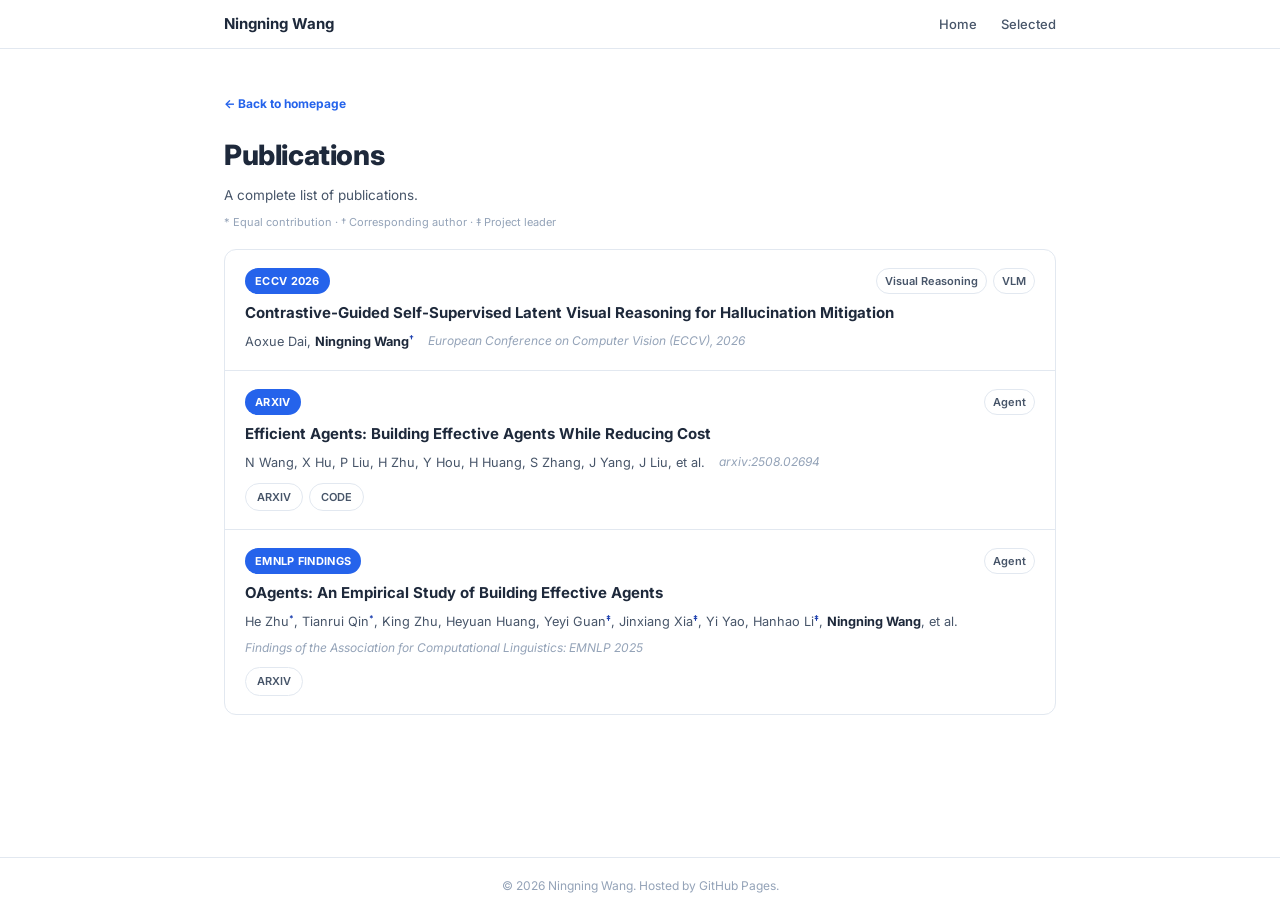
==== publications.html @ e95a86cf "Add publications page and simplify homepage design" ====
<!DOCTYPE html>
<html lang="en">
<head>
  <meta charset="UTF-8" />
  <meta name="viewport" content="width=device-width, initial-scale=1.0" />
  <title>Publications | Academic Homepage</title>
  <meta name="description" content="Complete publication list." />
  <link rel="preconnect" href="https://fonts.googleapis.com" />
  <link rel="preconnect" href="https://fonts.gstatic.com" crossorigin />
  <link href="https://fonts.googleapis.com/css2?family=Inter:wght@400;500;600;700;800&display=swap" rel="stylesheet" />
  <link rel="stylesheet" href="style.css?v=20260720" />
</head>
<body>

<nav>
  <div class="container">
    <a class="nav-name" id="nav-name" href="index.html"></a>
    <ul class="nav-links">
      <li><a href="index.html">Home</a></li>
      <li><a href="index.html#publications">Selected</a></li>
    </ul>
  </div>
</nav>

<main class="all-publications-page">
  <div class="container">
    <a class="page-back-link" href="index.html#publications">← Back to homepage</a>
    <h1 class="page-title">Publications</h1>
    <p class="page-intro">A complete list of publications.</p>
    <p class="author-legend">* Equal contribution · † Corresponding author · ‡ Project leader</p>
    <div class="all-pub-list" id="all-pub-list"></div>
  </div>
</main>

<footer>
  <div class="container">
    <p id="footer-text"></p>
  </div>
</footer>

<script src="data.js?v=20260720"></script>
<script>
(function () {
  const d = siteData;
  const publications = [
    ...(d.publications || []),
    ...(d.additionalPublications || []),
  ];

  document.title = "Publications | " + d.profile.name;
  document.getElementById("nav-name").textContent = d.profile.name;
  document.getElementById("footer-text").textContent = d.footer.text;

  const listEl = document.getElementById("all-pub-list");
  if (publications.length === 0) {
    listEl.innerHTML =
      '<div class="empty-placeholder">Publications will be listed here.</div>';
    return;
  }

  publications.forEach((p) => {
    const item = document.createElement("article");
    item.className = "all-pub-item";

    const badges = [
      p.venueShort
        ? `<span class="pub-venue-badge">${p.venueShort}</span>`
        : "",
      p.highlight
        ? `<span class="pub-highlight">${p.highlight}</span>`
        : "",
    ]
      .filter(Boolean)
      .join("");

    const tags = (p.tags || [])
      .map((tag) => `<span class="pub-tag">${tag}</span>`)
      .join("");

    const links = (p.links || [])
      .map(
        (link) =>
          `<a class="pub-link" href="${link.url}" target="_blank" rel="noopener">${link.label}</a>`
      )
      .join("");

    const selfMarkup = `<span class="self">${d.profile.name}</span>`;
    const authorsHtml = (p.authors || "")
      .split(d.profile.name)
      .join(selfMarkup);

    item.innerHTML = `
      <div class="all-pub-header">
        <div>${badges}</div>
        <div class="pub-tags">${tags}</div>
      </div>
      <div class="all-pub-title">${p.title}</div>
      <div class="all-pub-meta">
        <span class="all-pub-authors">${authorsHtml}</span>
        <span class="all-pub-venue">${p.venue}</span>
      </div>
      ${links ? `<div class="all-pub-links">${links}</div>` : ""}
    `;
    listEl.appendChild(item);
  });
})();
</script>

</body>
</html>
---- style.css ----
:root {
  --accent: #2563eb;
  --accent-light: #dbeafe;
  --accent-border: #bfdbfe;
  --accent-dark: #1e40af;
  --text-primary: #1e293b;
  --text-secondary: #475569;
  --text-muted: #94a3b8;
  --bg: #ffffff;
  --bg-alt: #f8fafc;
  --border: #e2e8f0;
  --radius: 12px;
  --max-width: 880px;
}

*,
*::before,
*::after {
  margin: 0;
  padding: 0;
  box-sizing: border-box;
}

html {
  scroll-behavior: smooth;
}

body {
  font-family: "Inter", -apple-system, BlinkMacSystemFont, "Segoe UI", Roboto,
    sans-serif;
  color: var(--text-primary);
  background: var(--bg);
  line-height: 1.65;
  font-size: 15px;
  -webkit-font-smoothing: antialiased;
}

a {
  color: var(--accent);
  text-decoration: none;
  transition: color 0.2s;
}

a:hover {
  color: var(--accent-dark);
  text-decoration: underline;
}

.container {
  max-width: var(--max-width);
  margin: 0 auto;
  padding: 0 24px;
}

/* ── Navigation ── */

nav {
  position: sticky;
  top: 0;
  z-index: 100;
  background: rgba(255, 255, 255, 0.88);
  backdrop-filter: blur(12px);
  border-bottom: 1px solid var(--border);
}

nav .container {
  display: flex;
  align-items: center;
  justify-content: space-between;
  height: 48px;
}

nav .nav-name {
  font-weight: 700;
  font-size: 15px;
  color: var(--text-primary);
}

nav a.nav-name:hover {
  color: var(--text-primary);
  text-decoration: none;
}

nav .nav-links {
  display: flex;
  gap: 24px;
  list-style: none;
}

nav .nav-links a {
  font-size: 13px;
  font-weight: 500;
  color: var(--text-secondary);
  transition: color 0.2s;
}

nav .nav-links a:hover {
  color: var(--accent);
  text-decoration: none;
}

/* ── Profile ── */

.profile {
  padding: 36px 0 24px;
}

.profile-inner {
  display: flex;
  gap: 32px;
  align-items: center;
}

.profile-photo-wrapper {
  flex-shrink: 0;
}

.profile-photo {
  width: 140px;
  height: 140px;
  border-radius: 50%;
  object-fit: cover;
  border: 2px solid var(--border);
  display: block;
}

.profile-info {
  flex: 1;
  min-width: 0;
}

.profile-info h1 {
  font-size: 28px;
  font-weight: 800;
  letter-spacing: -0.4px;
  margin-bottom: 2px;
}

.profile-subtitle {
  font-size: 14px;
  color: var(--text-secondary);
  margin-bottom: 10px;
}

.profile-full {
  margin-top: 20px;
}

.profile-bio {
  font-size: 14px;
  color: var(--text-secondary);
  line-height: 1.7;
  margin-bottom: 12px;
}

.profile-bio a {
  font-weight: 500;
}

.profile-interests {
  display: flex;
  align-items: center;
  gap: 10px;
}

.profile-interests-label {
  font-weight: 600;
  font-size: 14px;
  color: var(--text-primary);
  white-space: nowrap;
}

/* Social Icons */

.social-links {
  display: flex;
  gap: 12px;
  align-items: center;
  margin-bottom: 14px;
}

.social-link {
  display: inline-flex;
  align-items: center;
  justify-content: center;
  width: 32px;
  height: 32px;
  border-radius: 50%;
  transition: all 0.2s;
}

.social-link:hover {
  text-decoration: none;
  transform: translateY(-2px);
  opacity: 0.7;
}

.social-link img {
  width: 22px;
  height: 22px;
  display: block;
}

/* Research Interests */

.research-interests {
  display: flex;
  flex-wrap: wrap;
  gap: 6px;
}

.interest-tag {
  display: inline-block;
  padding: 3px 12px;
  background: var(--accent-light);
  color: var(--accent-dark);
  border-radius: 20px;
  font-size: 12px;
  font-weight: 600;
}

/* ── Section Common ── */

.section {
  padding: 24px 0;
}

.section-title {
  font-size: 20px;
  font-weight: 700;
  color: var(--text-primary);
  margin-bottom: 16px;
  padding-bottom: 6px;
  border-bottom: 2px solid var(--accent);
  display: inline-block;
}

.section-heading {
  display: flex;
  align-items: center;
  justify-content: space-between;
  gap: 16px;
  margin-bottom: 8px;
}

.section-heading .section-title {
  margin-bottom: 0;
}

.view-all-link {
  flex-shrink: 0;
  font-size: 12px;
  font-weight: 700;
}

.view-all-link:hover {
  text-decoration: none;
}

.author-legend {
  margin-bottom: 14px;
  color: var(--text-muted);
  font-size: 11px;
  line-height: 1.5;
}

/* ── Academic Journey ── */

.timeline {
  position: relative;
  padding-left: 24px;
}

.timeline::before {
  content: "";
  position: absolute;
  left: 4px;
  top: 4px;
  bottom: 4px;
  width: 2px;
  background: var(--border);
}

.timeline-item {
  position: relative;
  margin-bottom: 20px;
}

.timeline-item:last-child {
  margin-bottom: 0;
}

.timeline-item::before {
  content: "";
  position: absolute;
  left: -24px;
  top: 6px;
  width: 10px;
  height: 10px;
  border-radius: 50%;
  background: var(--accent);
  border: 2px solid #fff;
  box-shadow: 0 0 0 2px var(--accent);
}

.timeline-institution {
  font-size: 15px;
  font-weight: 700;
}

.timeline-degree {
  font-size: 13px;
  color: var(--text-secondary);
  margin-top: 1px;
}

.timeline-meta {
  display: flex;
  flex-wrap: wrap;
  gap: 8px;
  align-items: center;
  margin-top: 4px;
}

.timeline-period {
  font-size: 12px;
  color: var(--text-muted);
  font-weight: 500;
}

.timeline-status {
  display: inline-block;
  padding: 1px 8px;
  background: var(--accent-light);
  color: var(--accent-dark);
  border-radius: 3px;
  font-size: 11px;
  font-weight: 600;
}

/* ── News ── */

.news-list {
  list-style: none;
  padding: 6px 16px;
  background: #fff;
  border: 1px solid var(--border);
  border-radius: 14px;
}

.news-item {
  display: flex;
  gap: 20px;
  padding: 13px 4px;
  border-bottom: 1px solid var(--border);
  align-items: flex-start;
}

.news-item:last-child {
  border-bottom: none;
}

.news-date {
  flex-shrink: 0;
  display: inline-flex;
  align-items: center;
  justify-content: center;
  width: 94px;
  padding: 4px 9px;
  background: var(--accent-light);
  border: 1px solid var(--accent-border);
  border-radius: 999px;
  color: var(--accent-dark);
  font-size: 11px;
  font-weight: 700;
  letter-spacing: 0.02em;
  line-height: 1.35;
  font-variant-numeric: tabular-nums;
}

.news-content {
  padding-top: 2px;
  font-size: 13.5px;
  font-weight: 500;
  color: var(--text-secondary);
  line-height: 1.65;
}

.empty-placeholder {
  padding: 24px;
  text-align: center;
  color: var(--text-muted);
  font-size: 13px;
  background: var(--bg-alt);
  border-radius: var(--radius);
  border: 1px dashed var(--border);
}

/* ── Honors & Awards ── */

.honors-list {
  list-style: none;
  padding: 6px 16px;
  background: #fff;
  border: 1px solid var(--border);
  border-radius: 14px;
}

.honor-item {
  display: flex;
  justify-content: space-between;
  gap: 20px;
  align-items: flex-start;
  padding: 13px 4px;
  border-bottom: 1px solid var(--border);
}

.honor-item:last-child {
  border-bottom: none;
}

.honor-title {
  padding-top: 2px;
  color: var(--text-secondary);
  font-size: 13.5px;
  font-weight: 600;
  line-height: 1.6;
}

.honor-date {
  flex-shrink: 0;
  display: inline-flex;
  align-items: center;
  justify-content: center;
  min-width: 88px;
  padding: 4px 9px;
  background: var(--accent-light);
  border: 1px solid var(--accent-border);
  border-radius: 999px;
  color: var(--accent-dark);
  font-size: 11px;
  font-weight: 700;
  line-height: 1.35;
  font-variant-numeric: tabular-nums;
}

/* ── Publications ── */

.pub-list {
  display: flex;
  flex-direction: column;
  overflow: hidden;
  background: #fff;
  border: 1px solid var(--border);
  border-radius: var(--radius);
}

.pub-item {
  display: grid;
  grid-template-columns: 260px minmax(0, 1fr);
  gap: 22px;
  align-items: stretch;
  padding: 16px;
  background: #fff;
  border-bottom: 1px solid var(--border);
  transition: background-color 0.2s;
}

.pub-item:last-child {
  border-bottom: none;
}

.pub-item:hover {
  background: var(--bg-alt);
}

.pub-visual {
  width: 100%;
  min-height: 150px;
  overflow: hidden;
  background: #fff;
  border: 1px solid var(--border);
  border-radius: 8px;
  transform: rotate(-0.65deg);
  transform-origin: center;
}

.pub-thumb {
  display: block;
  width: 100%;
  height: 100%;
  min-height: 150px;
  object-fit: cover;
  border-radius: inherit;
  background: var(--bg-alt);
}

.pub-visual-placeholder {
  min-height: 120px;
  background: var(--bg-alt);
}

.pub-body {
  display: flex;
  flex-direction: column;
  justify-content: center;
  flex: 1;
  min-width: 0;
}

.pub-header {
  display: flex;
  align-items: flex-start;
  gap: 8px;
  margin-bottom: 9px;
}

.pub-venue-badge {
  flex-shrink: 0;
  display: inline-block;
  padding: 4px 10px;
  background: var(--accent);
  color: #fff;
  border-radius: 999px;
  font-size: 11px;
  font-weight: 700;
  letter-spacing: 0.3px;
  text-transform: uppercase;
}

.pub-highlight {
  display: inline-block;
  padding: 4px 10px;
  background: #fef3c7;
  color: #92400e;
  border-radius: 999px;
  font-size: 11px;
  font-weight: 700;
  border: 1px solid #fde68a;
}

.pub-title {
  font-size: 16px;
  font-weight: 750;
  line-height: 1.42;
  letter-spacing: -0.015em;
}

.pub-tags {
  display: flex;
  gap: 6px;
  flex-wrap: wrap;
  margin-left: auto;
}

.pub-tag {
  display: inline-block;
  padding: 3px 8px;
  background: #fff;
  border: 1px solid var(--border);
  color: var(--text-secondary);
  border-radius: 999px;
  font-size: 11px;
  font-weight: 600;
}

.pub-authors {
  margin-top: 8px;
  font-size: 13.25px;
  color: var(--text-secondary);
  line-height: 1.55;
}

.pub-authors sup {
  position: relative;
  top: -0.1em;
  color: var(--accent-dark);
  font-size: 9px;
  font-weight: 800;
}

.pub-authors .self {
  font-weight: 700;
  color: var(--text-primary);
}

.pub-venue-text {
  margin-top: 3px;
  margin-bottom: 10px;
  font-size: 12.25px;
  color: var(--text-muted);
  font-style: italic;
}

.pub-links {
  display: flex;
  gap: 8px;
  flex-wrap: wrap;
}

.pub-link {
  display: inline-block;
  padding: 4px 11px;
  border: 1px solid var(--border);
  border-radius: 999px;
  font-size: 11px;
  font-weight: 600;
  color: var(--text-secondary);
  background: #fff;
  transition: all 0.2s;
}

.pub-link:hover {
  border-color: var(--accent);
  color: var(--accent);
  text-decoration: none;
}

/* ── All Publications Page ── */

.all-publications-page {
  min-height: calc(100vh - 116px);
  padding: 42px 0 56px;
}

.all-publications-page .author-legend {
  margin-bottom: 0;
}

.page-back-link {
  display: inline-block;
  margin-bottom: 18px;
  font-size: 12px;
  font-weight: 700;
}

.page-back-link:hover {
  text-decoration: none;
}

.page-title {
  margin-bottom: 6px;
  font-size: 28px;
  font-weight: 800;
  letter-spacing: -0.4px;
}

.page-intro {
  margin-bottom: 8px;
  color: var(--text-secondary);
  font-size: 13.5px;
}

.all-pub-list {
  overflow: hidden;
  margin-top: 18px;
  background: #fff;
  border: 1px solid var(--border);
  border-radius: var(--radius);
}

.all-pub-item {
  padding: 18px 20px;
  border-bottom: 1px solid var(--border);
  transition: background-color 0.2s;
}

.all-pub-item:last-child {
  border-bottom: none;
}

.all-pub-item:hover {
  background: var(--bg-alt);
}

.all-pub-header {
  display: flex;
  align-items: flex-start;
  gap: 8px;
  margin-bottom: 8px;
}

.all-pub-title {
  font-size: 15px;
  font-weight: 700;
  line-height: 1.45;
}

.all-pub-meta {
  display: flex;
  flex-wrap: wrap;
  align-items: center;
  gap: 6px 14px;
  margin-top: 7px;
}

.all-pub-authors {
  color: var(--text-secondary);
  font-size: 12.75px;
}

.all-pub-authors .self {
  color: var(--text-primary);
  font-weight: 700;
}

.all-pub-authors sup {
  color: var(--accent-dark);
  font-size: 8px;
  font-weight: 800;
}

.all-pub-venue {
  color: var(--text-muted);
  font-size: 12px;
  font-style: italic;
}

.all-pub-links {
  display: flex;
  flex-wrap: wrap;
  gap: 6px;
  margin-top: 10px;
}

/* ── Footer ── */

footer {
  margin-top: 24px;
  padding: 18px 0;
  border-top: 1px solid var(--border);
  text-align: center;
}

footer p {
  font-size: 12px;
  color: var(--text-muted);
}

/* ── Responsive ── */

@media (max-width: 640px) {
  .container {
    padding: 0 18px;
  }

  .profile-inner {
    flex-direction: column;
    align-items: center;
    text-align: center;
    gap: 16px;
  }

  .profile-photo {
    width: 120px;
    height: 120px;
  }

  .profile-full {
    text-align: center;
  }

  .profile-interests {
    flex-direction: column;
    gap: 6px;
  }

  .social-links {
    justify-content: center;
  }

  .research-interests {
    justify-content: center;
  }

  .profile-info h1 {
    font-size: 24px;
  }

  .news-item {
    flex-direction: column;
    gap: 7px;
    padding: 12px 2px;
  }

  .news-date {
    width: auto;
  }

  .news-list,
  .honors-list {
    padding: 4px 12px;
  }

  .honor-item {
    flex-direction: column;
    gap: 7px;
    padding: 12px 2px;
  }

  .pub-item {
    grid-template-columns: 1fr;
    gap: 14px;
    padding: 14px;
  }

  .pub-visual {
    width: 100%;
    min-height: 0;
    aspect-ratio: 16 / 9;
    transform: rotate(-0.6deg);
  }

  .pub-thumb {
    min-height: 0;
  }

  .pub-header {
    gap: 7px;
  }

  .pub-tags {
    justify-content: flex-end;
  }

  .pub-title {
    font-size: 15px;
  }

  .all-publications-page {
    padding: 30px 0 44px;
  }

  .page-title {
    font-size: 24px;
  }

  .all-pub-item {
    padding: 15px 14px;
  }

  .all-pub-header {
    flex-direction: column;
  }
}
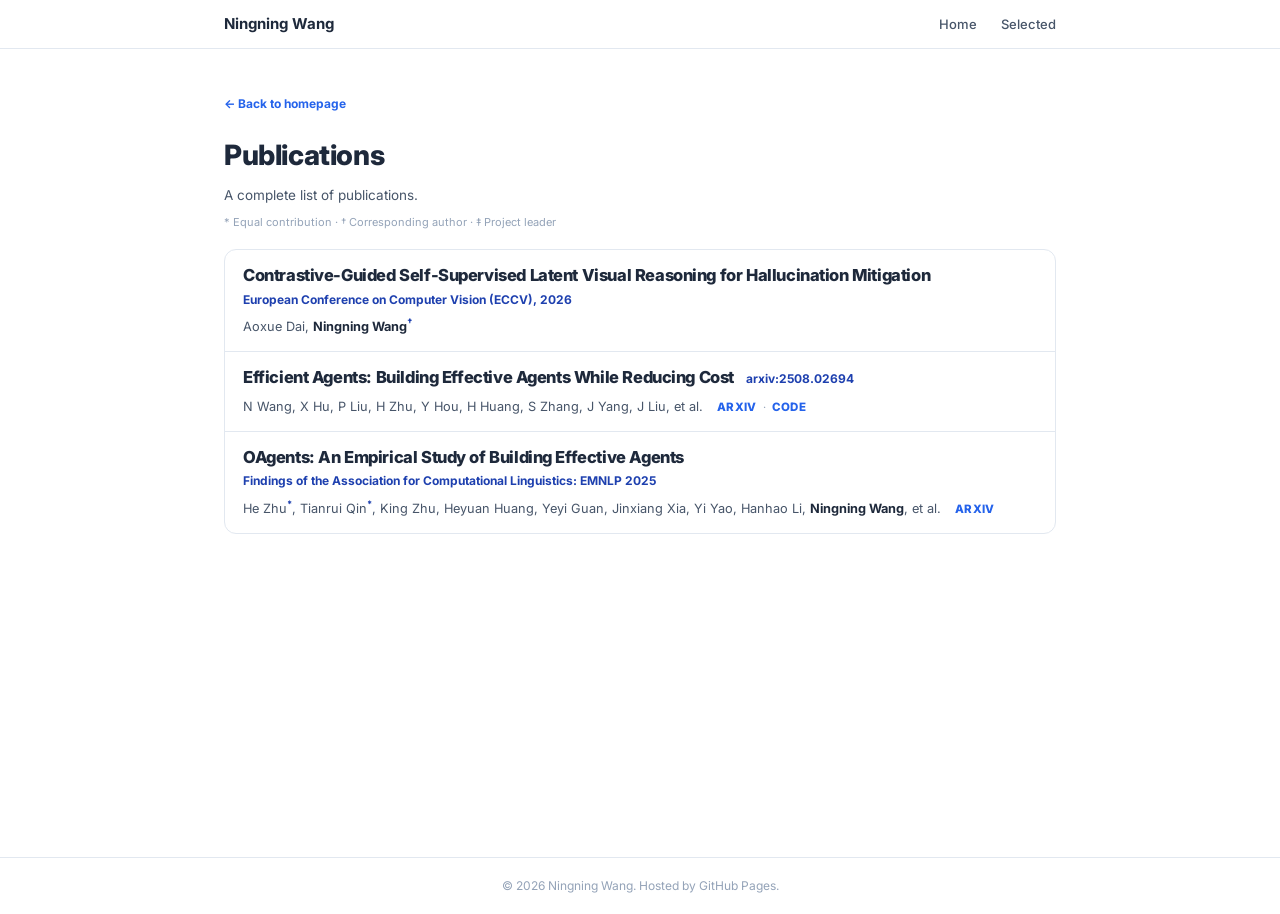
==== commit 04127d43: "Simplify and compact publication listings" ====
--- a/publications.html
+++ b/publications.html
@@ -8,7 +8,7 @@
   <link rel="preconnect" href="https://fonts.googleapis.com" />
   <link rel="preconnect" href="https://fonts.gstatic.com" crossorigin />
   <link href="https://fonts.googleapis.com/css2?family=Inter:wght@400;500;600;700;800&display=swap" rel="stylesheet" />
-  <link rel="stylesheet" href="style.css?v=20260720" />
+  <link rel="stylesheet" href="style.css?v=20260720b" />
 </head>
 <body>
 
@@ -38,7 +38,7 @@
   </div>
 </footer>
 
-<script src="data.js?v=20260720"></script>
+<script src="data.js?v=20260720b"></script>
 <script>
 (function () {
   const d = siteData;
@@ -62,27 +62,12 @@
     const item = document.createElement("article");
     item.className = "all-pub-item";
 
-    const badges = [
-      p.venueShort
-        ? `<span class="pub-venue-badge">${p.venueShort}</span>`
-        : "",
-      p.highlight
-        ? `<span class="pub-highlight">${p.highlight}</span>`
-        : "",
-    ]
-      .filter(Boolean)
-      .join("");
-
-    const tags = (p.tags || [])
-      .map((tag) => `<span class="pub-tag">${tag}</span>`)
-      .join("");
-
     const links = (p.links || [])
       .map(
         (link) =>
           `<a class="pub-link" href="${link.url}" target="_blank" rel="noopener">${link.label}</a>`
       )
-      .join("");
+      .join('<span class="pub-link-separator">·</span>');
 
     const selfMarkup = `<span class="self">${d.profile.name}</span>`;
     const authorsHtml = (p.authors || "")
@@ -90,16 +75,14 @@
       .join(selfMarkup);
 
     item.innerHTML = `
-      <div class="all-pub-header">
-        <div>${badges}</div>
-        <div class="pub-tags">${tags}</div>
+      <div class="pub-primary">
+        <div class="pub-title">${p.title}</div>
+        <div class="pub-venue-inline">${p.venue}</div>
       </div>
-      <div class="all-pub-title">${p.title}</div>
-      <div class="all-pub-meta">
-        <span class="all-pub-authors">${authorsHtml}</span>
-        <span class="all-pub-venue">${p.venue}</span>
+      <div class="pub-secondary">
+        <div class="pub-authors">${authorsHtml}</div>
+        ${links ? `<div class="pub-links">${links}</div>` : ""}
       </div>
-      ${links ? `<div class="all-pub-links">${links}</div>` : ""}
     `;
     listEl.appendChild(item);
   });
--- a/style.css
+++ b/style.css
@@ -457,10 +457,10 @@
 
 .pub-item {
   display: grid;
-  grid-template-columns: 260px minmax(0, 1fr);
-  gap: 22px;
+  grid-template-columns: 230px minmax(0, 1fr);
+  gap: 18px;
   align-items: stretch;
-  padding: 16px;
+  padding: 14px;
   background: #fff;
   border-bottom: 1px solid var(--border);
   transition: background-color 0.2s;
@@ -476,7 +476,7 @@
 
 .pub-visual {
   width: 100%;
-  min-height: 150px;
+  min-height: 128px;
   overflow: hidden;
   background: #fff;
   border: 1px solid var(--border);
@@ -489,7 +489,7 @@
   display: block;
   width: 100%;
   height: 100%;
-  min-height: 150px;
+  min-height: 128px;
   object-fit: cover;
   border-radius: inherit;
   background: var(--bg-alt);
@@ -504,69 +504,42 @@
   display: flex;
   flex-direction: column;
   justify-content: center;
+  gap: 10px;
   flex: 1;
   min-width: 0;
 }
 
-.pub-header {
-  display: flex;
-  align-items: flex-start;
-  gap: 8px;
-  margin-bottom: 9px;
-}
-
-.pub-venue-badge {
-  flex-shrink: 0;
-  display: inline-block;
-  padding: 4px 10px;
-  background: var(--accent);
-  color: #fff;
-  border-radius: 999px;
-  font-size: 11px;
-  font-weight: 700;
-  letter-spacing: 0.3px;
-  text-transform: uppercase;
-}
-
-.pub-highlight {
-  display: inline-block;
-  padding: 4px 10px;
-  background: #fef3c7;
-  color: #92400e;
-  border-radius: 999px;
-  font-size: 11px;
-  font-weight: 700;
-  border: 1px solid #fde68a;
+.pub-primary {
+  display: flex;
+  flex-wrap: wrap;
+  align-items: baseline;
+  gap: 4px 12px;
 }
 
 .pub-title {
-  font-size: 16px;
-  font-weight: 750;
-  line-height: 1.42;
-  letter-spacing: -0.015em;
-}
-
-.pub-tags {
-  display: flex;
-  gap: 6px;
+  color: var(--text-primary);
+  font-size: 16.5px;
+  font-weight: 800;
+  line-height: 1.38;
+  letter-spacing: -0.025em;
+}
+
+.pub-venue-inline {
+  color: var(--accent-dark);
+  font-size: 12px;
+  font-weight: 700;
+  line-height: 1.45;
+}
+
+.pub-secondary {
+  display: flex;
   flex-wrap: wrap;
-  margin-left: auto;
-}
-
-.pub-tag {
-  display: inline-block;
-  padding: 3px 8px;
-  background: #fff;
-  border: 1px solid var(--border);
-  color: var(--text-secondary);
-  border-radius: 999px;
-  font-size: 11px;
-  font-weight: 600;
+  align-items: baseline;
+  gap: 4px 14px;
 }
 
 .pub-authors {
-  margin-top: 8px;
-  font-size: 13.25px;
+  font-size: 12.75px;
   color: var(--text-secondary);
   line-height: 1.55;
 }
@@ -584,36 +557,30 @@
   color: var(--text-primary);
 }
 
-.pub-venue-text {
-  margin-top: 3px;
-  margin-bottom: 10px;
-  font-size: 12.25px;
-  color: var(--text-muted);
-  font-style: italic;
-}
-
 .pub-links {
   display: flex;
-  gap: 8px;
+  gap: 6px;
   flex-wrap: wrap;
+  align-items: baseline;
 }
 
 .pub-link {
   display: inline-block;
-  padding: 4px 11px;
-  border: 1px solid var(--border);
-  border-radius: 999px;
+  color: var(--accent);
+  font-size: 11.5px;
+  font-weight: 800;
+  letter-spacing: 0.03em;
+  text-transform: uppercase;
+}
+
+.pub-link:hover {
+  color: var(--accent-dark);
+  text-decoration: underline;
+}
+
+.pub-link-separator {
+  color: var(--text-muted);
   font-size: 11px;
-  font-weight: 600;
-  color: var(--text-secondary);
-  background: #fff;
-  transition: all 0.2s;
-}
-
-.pub-link:hover {
-  border-color: var(--accent);
-  color: var(--accent);
-  text-decoration: none;
 }
 
 /* ── All Publications Page ── */
@@ -660,7 +627,10 @@
 }
 
 .all-pub-item {
-  padding: 18px 20px;
+  display: flex;
+  flex-direction: column;
+  gap: 8px;
+  padding: 14px 18px;
   border-bottom: 1px solid var(--border);
   transition: background-color 0.2s;
 }
@@ -671,56 +641,6 @@
 
 .all-pub-item:hover {
   background: var(--bg-alt);
-}
-
-.all-pub-header {
-  display: flex;
-  align-items: flex-start;
-  gap: 8px;
-  margin-bottom: 8px;
-}
-
-.all-pub-title {
-  font-size: 15px;
-  font-weight: 700;
-  line-height: 1.45;
-}
-
-.all-pub-meta {
-  display: flex;
-  flex-wrap: wrap;
-  align-items: center;
-  gap: 6px 14px;
-  margin-top: 7px;
-}
-
-.all-pub-authors {
-  color: var(--text-secondary);
-  font-size: 12.75px;
-}
-
-.all-pub-authors .self {
-  color: var(--text-primary);
-  font-weight: 700;
-}
-
-.all-pub-authors sup {
-  color: var(--accent-dark);
-  font-size: 8px;
-  font-weight: 800;
-}
-
-.all-pub-venue {
-  color: var(--text-muted);
-  font-size: 12px;
-  font-style: italic;
-}
-
-.all-pub-links {
-  display: flex;
-  flex-wrap: wrap;
-  gap: 6px;
-  margin-top: 10px;
 }
 
 /* ── Footer ── */
@@ -815,16 +735,13 @@
     min-height: 0;
   }
 
-  .pub-header {
-    gap: 7px;
-  }
-
-  .pub-tags {
-    justify-content: flex-end;
-  }
-
   .pub-title {
-    font-size: 15px;
+    font-size: 15.5px;
+  }
+
+  .pub-primary,
+  .pub-secondary {
+    align-items: flex-start;
   }
 
   .all-publications-page {
@@ -839,7 +756,4 @@
     padding: 15px 14px;
   }
 
-  .all-pub-header {
-    flex-direction: column;
-  }
-}
+}
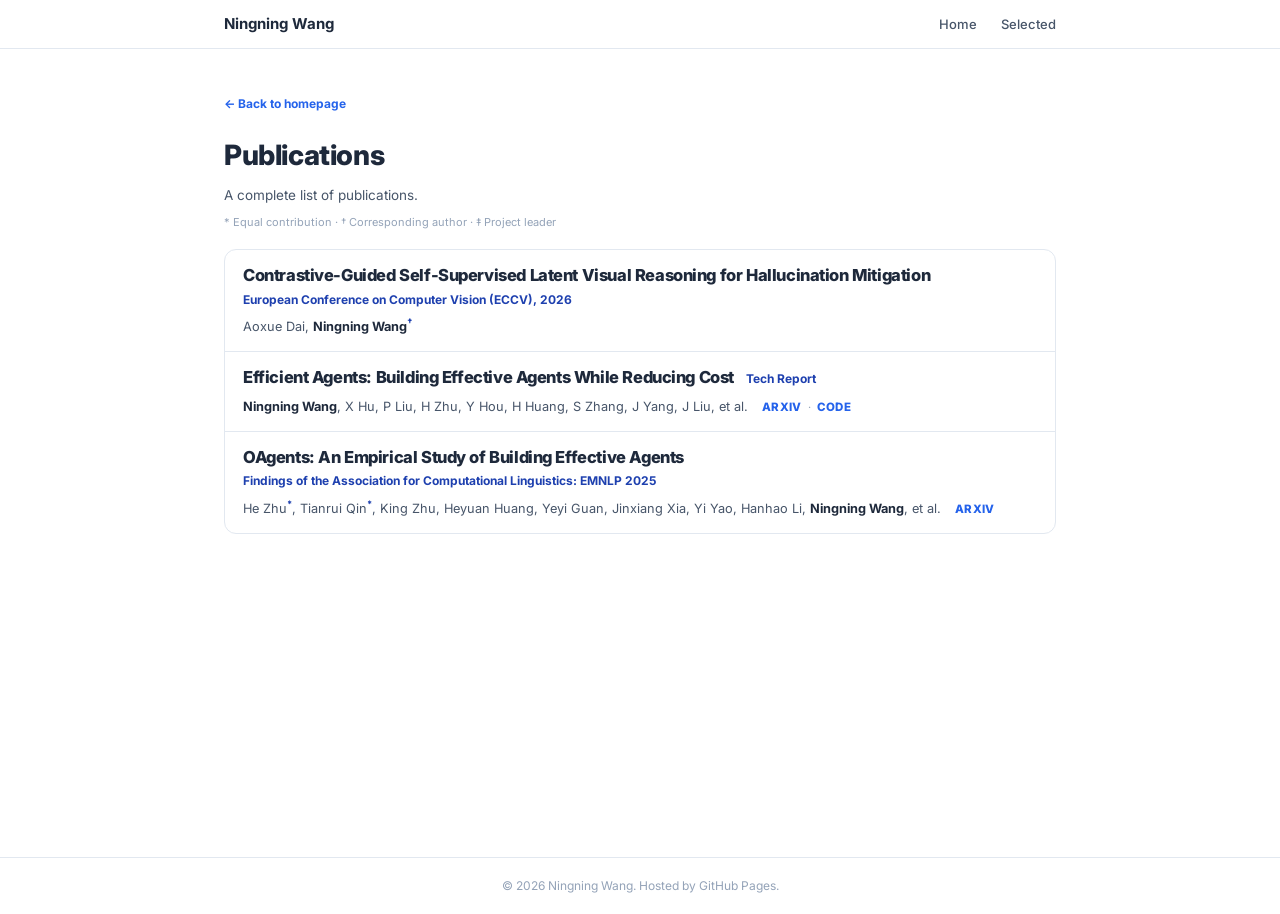
==== commit 60cf3e6a: "Simplify activity lists and strengthen body text" ====
--- a/publications.html
+++ b/publications.html
@@ -8,7 +8,7 @@
   <link rel="preconnect" href="https://fonts.googleapis.com" />
   <link rel="preconnect" href="https://fonts.gstatic.com" crossorigin />
   <link href="https://fonts.googleapis.com/css2?family=Inter:wght@400;500;600;700;800&display=swap" rel="stylesheet" />
-  <link rel="stylesheet" href="style.css?v=20260720b" />
+  <link rel="stylesheet" href="style.css?v=20260720c" />
 </head>
 <body>
 
--- a/style.css
+++ b/style.css
@@ -147,14 +147,15 @@
 }
 
 .profile-bio {
-  font-size: 14px;
-  color: var(--text-secondary);
+  font-size: 14.25px;
+  font-weight: 500;
+  color: var(--text-primary);
   line-height: 1.7;
   margin-bottom: 12px;
 }
 
 .profile-bio a {
-  font-weight: 500;
+  font-weight: 700;
 }
 
 .profile-interests {
@@ -342,7 +343,7 @@
 
 .news-list {
   list-style: none;
-  padding: 6px 16px;
+  padding: 5px 16px;
   background: #fff;
   border: 1px solid var(--border);
   border-radius: 14px;
@@ -350,40 +351,28 @@
 
 .news-item {
   display: flex;
-  gap: 20px;
-  padding: 13px 4px;
-  border-bottom: 1px solid var(--border);
+  gap: 18px;
+  padding: 7px 4px;
   align-items: flex-start;
-}
-
-.news-item:last-child {
-  border-bottom: none;
 }
 
 .news-date {
   flex-shrink: 0;
-  display: inline-flex;
-  align-items: center;
-  justify-content: center;
-  width: 94px;
-  padding: 4px 9px;
-  background: var(--accent-light);
-  border: 1px solid var(--accent-border);
-  border-radius: 999px;
+  width: 82px;
+  padding-top: 1px;
   color: var(--accent-dark);
-  font-size: 11px;
-  font-weight: 700;
+  font-size: 11.5px;
+  font-weight: 800;
   letter-spacing: 0.02em;
-  line-height: 1.35;
+  line-height: 1.55;
   font-variant-numeric: tabular-nums;
 }
 
 .news-content {
-  padding-top: 2px;
   font-size: 13.5px;
-  font-weight: 500;
-  color: var(--text-secondary);
-  line-height: 1.65;
+  font-weight: 600;
+  color: var(--text-primary);
+  line-height: 1.55;
 }
 
 .empty-placeholder {
@@ -400,7 +389,7 @@
 
 .honors-list {
   list-style: none;
-  padding: 6px 16px;
+  padding: 5px 16px;
   background: #fff;
   border: 1px solid var(--border);
   border-radius: 14px;
@@ -411,36 +400,25 @@
   justify-content: space-between;
   gap: 20px;
   align-items: flex-start;
-  padding: 13px 4px;
-  border-bottom: 1px solid var(--border);
-}
-
-.honor-item:last-child {
-  border-bottom: none;
+  padding: 7px 4px;
 }
 
 .honor-title {
-  padding-top: 2px;
-  color: var(--text-secondary);
+  color: var(--text-primary);
   font-size: 13.5px;
-  font-weight: 600;
-  line-height: 1.6;
+  font-weight: 650;
+  line-height: 1.55;
 }
 
 .honor-date {
   flex-shrink: 0;
-  display: inline-flex;
-  align-items: center;
-  justify-content: center;
-  min-width: 88px;
-  padding: 4px 9px;
-  background: var(--accent-light);
-  border: 1px solid var(--accent-border);
-  border-radius: 999px;
+  min-width: 76px;
+  padding-top: 1px;
+  text-align: right;
   color: var(--accent-dark);
-  font-size: 11px;
-  font-weight: 700;
-  line-height: 1.35;
+  font-size: 11.5px;
+  font-weight: 800;
+  line-height: 1.55;
   font-variant-numeric: tabular-nums;
 }
 
@@ -699,8 +677,8 @@
 
   .news-item {
     flex-direction: column;
-    gap: 7px;
-    padding: 12px 2px;
+    gap: 2px;
+    padding: 7px 2px;
   }
 
   .news-date {
@@ -714,8 +692,13 @@
 
   .honor-item {
     flex-direction: column;
-    gap: 7px;
-    padding: 12px 2px;
+    gap: 2px;
+    padding: 7px 2px;
+  }
+
+  .honor-date {
+    min-width: 0;
+    text-align: left;
   }
 
   .pub-item {
